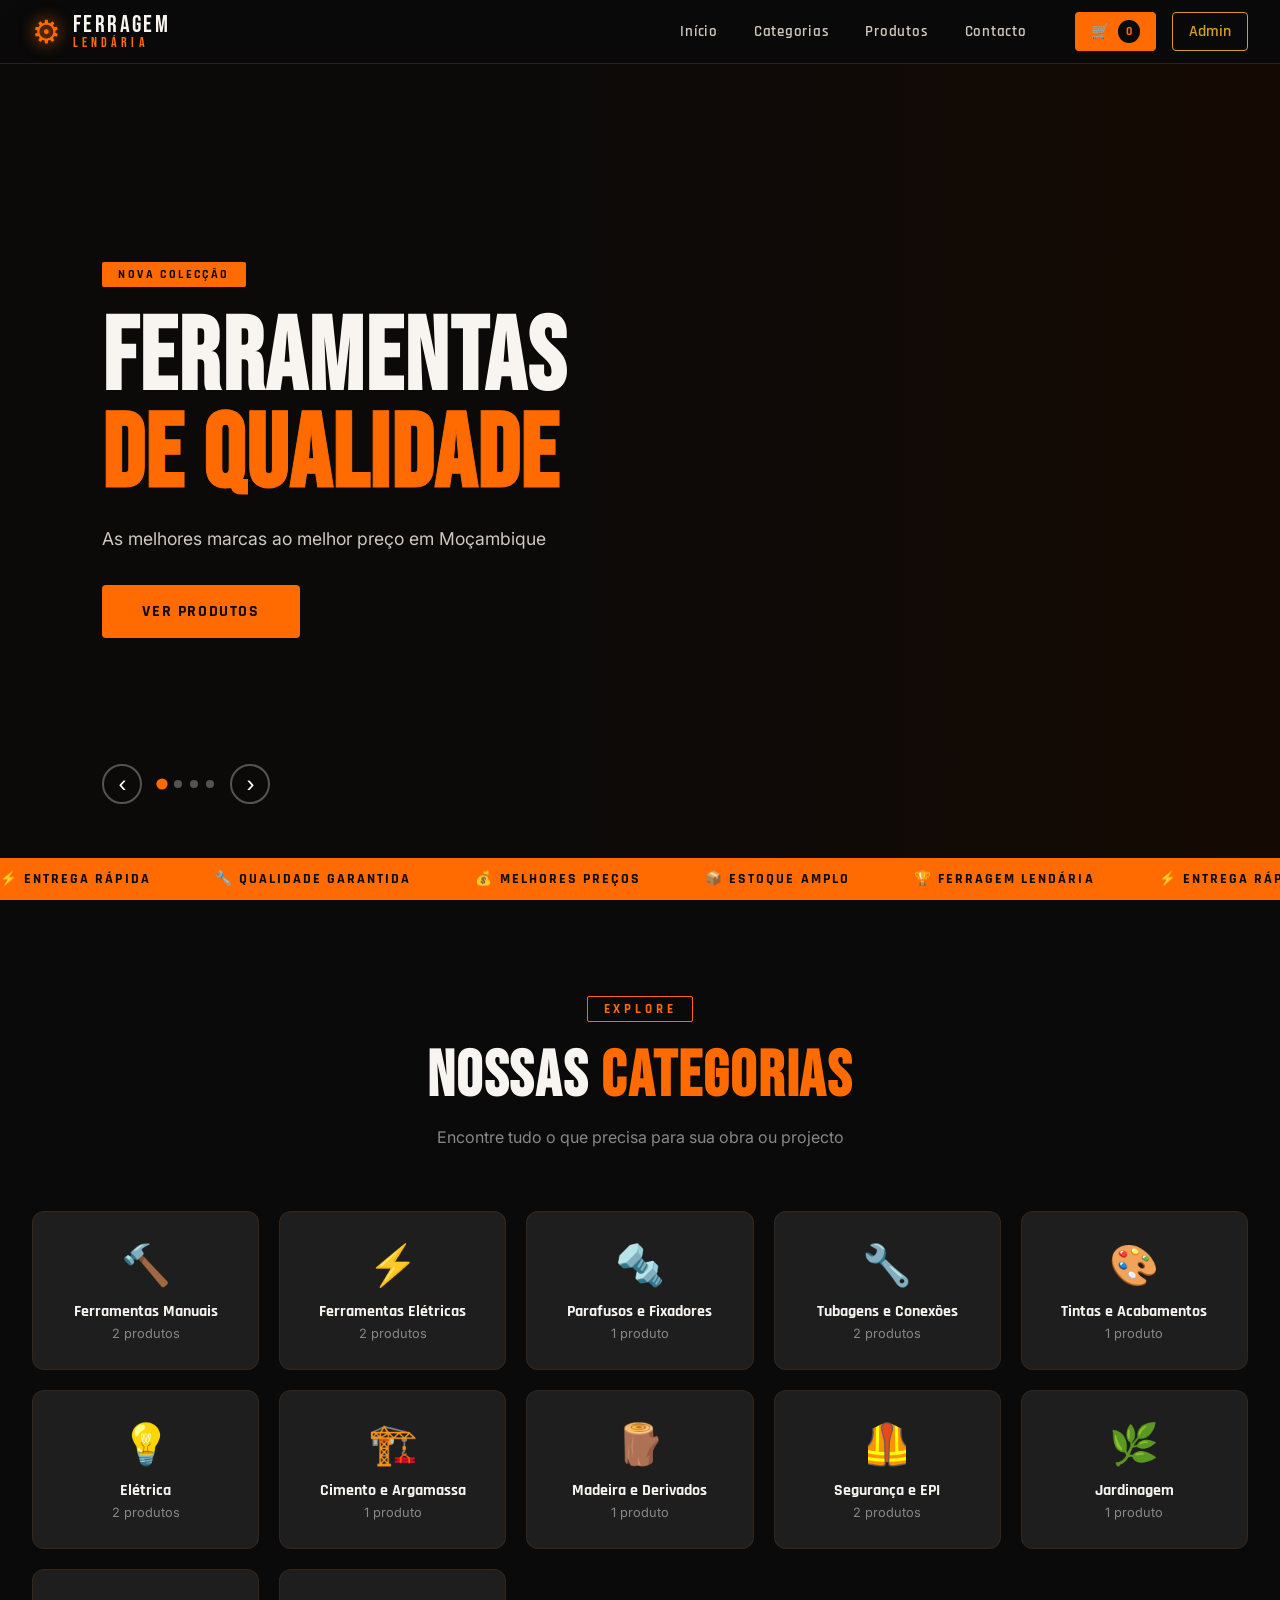
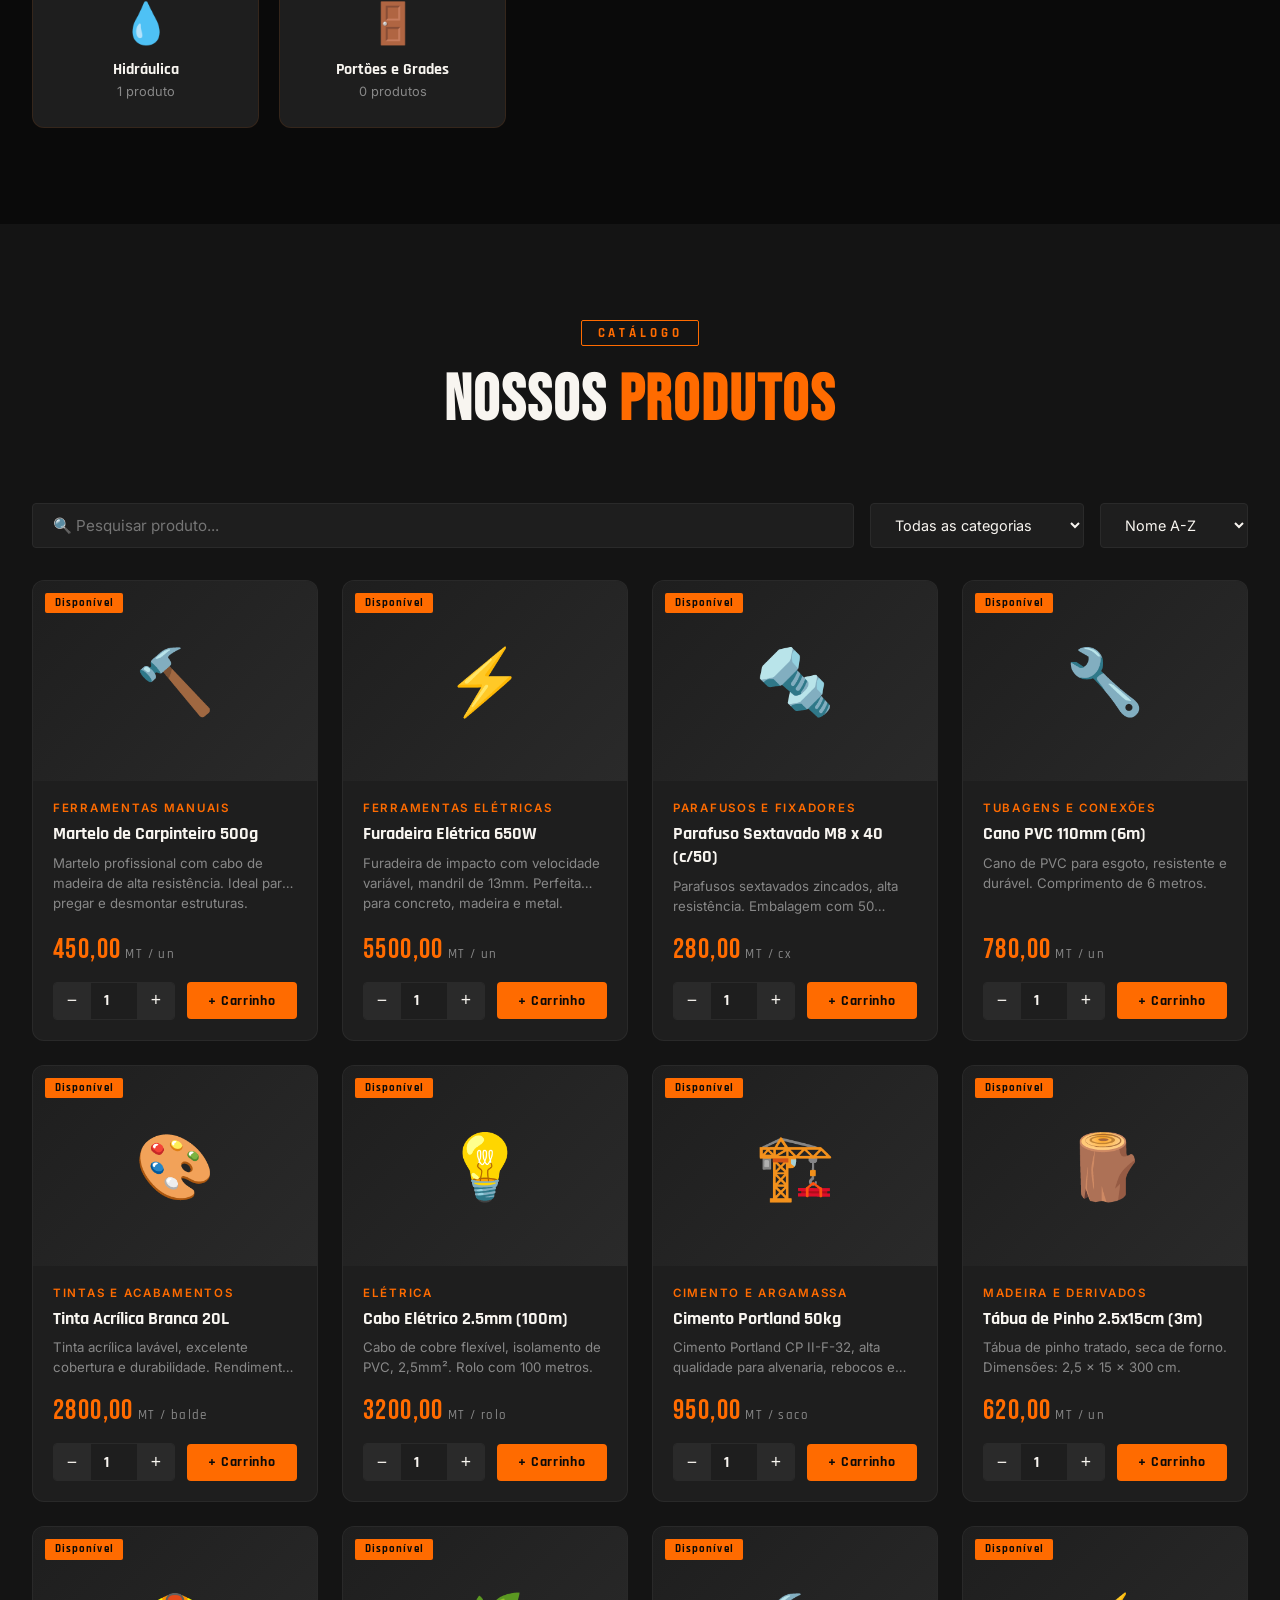
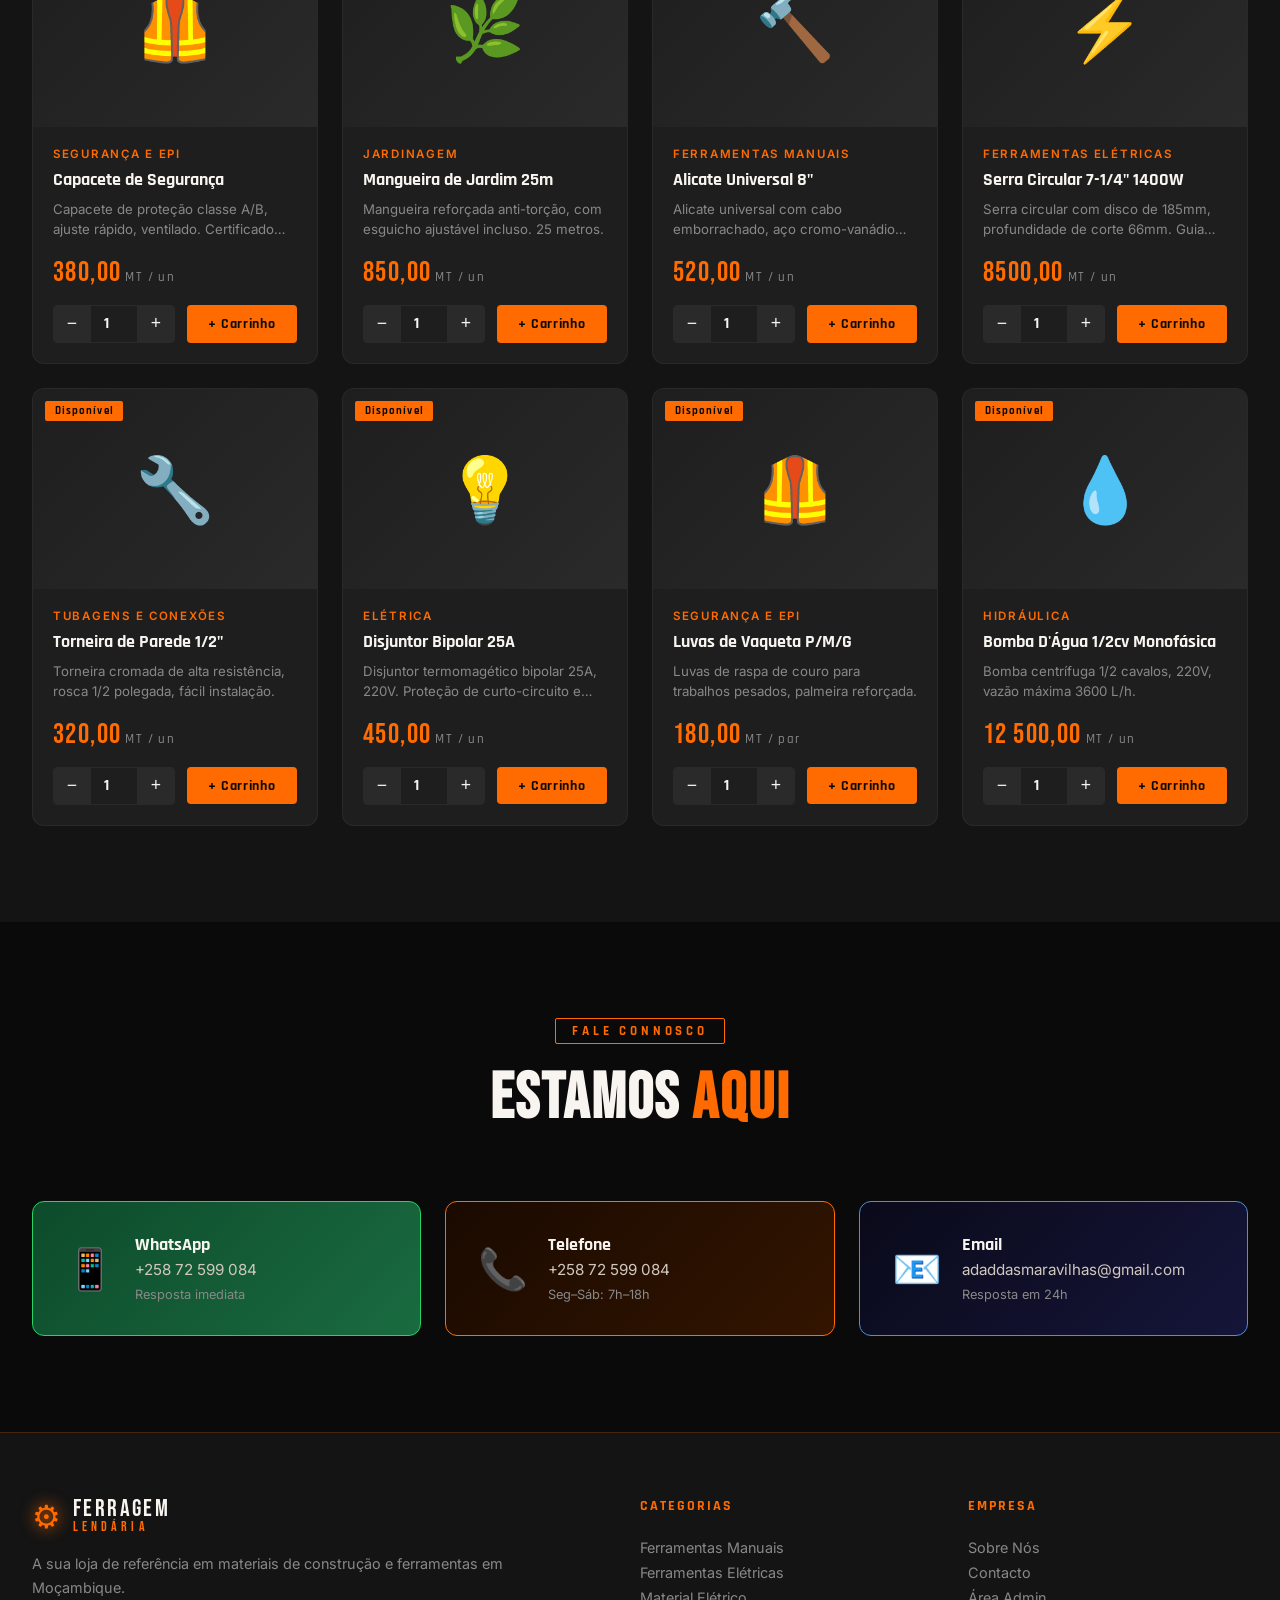
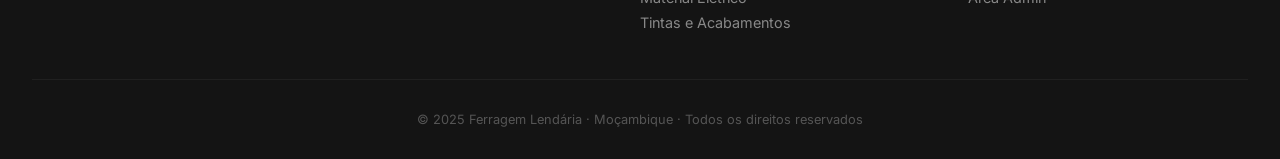
==== index.html @ 2c22c0c1 "primeiro commit 01" ====
<!DOCTYPE html>
<html lang="pt-MZ">
<head>
  <meta charset="UTF-8" />
  <meta name="viewport" content="width=device-width, initial-scale=1.0" />
  <title>Ferragem Lendária — Moçambique</title>
  <link rel="preconnect" href="https://fonts.googleapis.com" />
  <link href="https://fonts.googleapis.com/css2?family=Bebas+Neue&family=Rajdhani:wght@400;500;600;700&family=Inter:wght@300;400;500&display=swap" rel="stylesheet" />
  <link rel="stylesheet" href="css/style.css" />
  <script src="https://cdn.jsdelivr.net/npm/@supabase/supabase-js@2"></script>
  <script src="https://cdnjs.cloudflare.com/ajax/libs/jspdf/2.5.1/jspdf.umd.min.js"></script>
</head>
<body>

<!-- ===== LOADER ===== -->
<div id="loader" class="loader">
  <div class="loader-inner">
    <div class="loader-gear">⚙</div>
    <div class="loader-text">FERRAGEM LENDÁRIA</div>
  </div>
</div>

<!-- ===== HEADER ===== -->
<header class="header" id="header">
  <div class="header-inner">
    <a href="index.html" class="logo">
      <span class="logo-icon">⚙</span>
      <div class="logo-text">
        <span class="logo-main">FERRAGEM</span>
        <span class="logo-sub">LENDÁRIA</span>
      </div>
    </a>

    <nav class="nav">
      <a href="#inicio" class="nav-link">Início</a>
      <a href="#categorias" class="nav-link">Categorias</a>
      <a href="#produtos" class="nav-link">Produtos</a>
      <a href="#contato" class="nav-link">Contacto</a>
    </nav>

    <div class="header-actions">
      <button class="cart-btn" id="cartBtn" onclick="toggleCart()">
        🛒 <span class="cart-count" id="cartCount">0</span>
      </button>
      <a href="pages/admin.html" class="admin-link">Admin</a>
    </div>
  </div>
</header>

<!-- ===== HERO / CARROSSEL ===== -->
<section class="hero" id="inicio">
  <div class="hero-slider" id="heroSlider">

    <div class="slide active" style="--slide-bg: #1a0a00;">
      <div class="slide-img-wrap">
        <img src="https://images.unsplash.com/photo-1504148455328-c376907d081c?w=1400&q=80" alt="Ferramentas" class="slide-img" />
        <div class="slide-overlay"></div>
      </div>
      <div class="slide-content">
        <span class="slide-tag">Nova Colecção</span>
        <h1 class="slide-title">Ferramentas<br/><em>de Qualidade</em></h1>
        <p class="slide-desc">As melhores marcas ao melhor preço em Moçambique</p>
        <a href="#produtos" class="slide-btn">Ver Produtos</a>
      </div>
    </div>

    <div class="slide" style="--slide-bg: #001a0a;">
      <div class="slide-img-wrap">
        <img src="https://images.unsplash.com/photo-1581092335397-9583eb92d232?w=1400&q=80" alt="Construção" class="slide-img" />
        <div class="slide-overlay"></div>
      </div>
      <div class="slide-content">
        <span class="slide-tag">Materiais de Construção</span>
        <h1 class="slide-title">Construa<br/><em>o seu Sonho</em></h1>
        <p class="slide-desc">Cimento, tintas e materiais para toda a sua obra</p>
        <a href="#categorias" class="slide-btn">Ver Categorias</a>
      </div>
    </div>

    <div class="slide" style="--slide-bg: #1a1000;">
      <div class="slide-img-wrap">
        <img src="https://images.unsplash.com/photo-1558618666-fcd25c85cd64?w=1400&q=80" alt="Elétrica" class="slide-img" />
        <div class="slide-overlay"></div>
      </div>
      <div class="slide-content">
        <span class="slide-tag">Material Elétrico</span>
        <h1 class="slide-title">Ilumina<br/><em>o seu Espaço</em></h1>
        <p class="slide-desc">Cabos, disjuntores, lâmpadas LED e muito mais</p>
        <a href="#produtos" class="slide-btn">Comprar Agora</a>
      </div>
    </div>

    <div class="slide" style="--slide-bg: #0a001a;">
      <div class="slide-img-wrap">
        <img src="https://images.unsplash.com/photo-1572981779307-38b8cabb2407?w=1400&q=80" alt="Segurança" class="slide-img" />
        <div class="slide-overlay"></div>
      </div>
      <div class="slide-content">
        <span class="slide-tag">Equipamento de Segurança</span>
        <h1 class="slide-title">Trabalhe<br/><em>com Segurança</em></h1>
        <p class="slide-desc">EPI's e equipamentos de proteção individual</p>
        <a href="#produtos" class="slide-btn">Ver EPI's</a>
      </div>
    </div>

  </div>

  <div class="slider-controls">
    <button class="slider-prev" onclick="changeSlide(-1)">‹</button>
    <div class="slider-dots" id="sliderDots"></div>
    <button class="slider-next" onclick="changeSlide(1)">›</button>
  </div>

  <div class="hero-strip">
    <div class="strip-marquee">
      <span>⚡ ENTREGA RÁPIDA</span>
      <span>🔧 QUALIDADE GARANTIDA</span>
      <span>💰 MELHORES PREÇOS</span>
      <span>📦 ESTOQUE AMPLO</span>
      <span>🏆 FERRAGEM LENDÁRIA</span>
      <span>⚡ ENTREGA RÁPIDA</span>
      <span>🔧 QUALIDADE GARANTIDA</span>
      <span>💰 MELHORES PREÇOS</span>
      <span>📦 ESTOQUE AMPLO</span>
      <span>🏆 FERRAGEM LENDÁRIA</span>
    </div>
  </div>
</section>

<!-- ===== CATEGORIAS ===== -->
<section class="section" id="categorias">
  <div class="container">
    <div class="section-header">
      <span class="section-tag">Explore</span>
      <h2 class="section-title">Nossas <em>Categorias</em></h2>
      <p class="section-sub">Encontre tudo o que precisa para sua obra ou projecto</p>
    </div>
    <div class="categories-grid" id="categoriesGrid">
      <!-- Gerado via JS -->
      <div class="loading-placeholder">A carregar categorias...</div>
    </div>
  </div>
</section>

<!-- ===== PRODUTOS ===== -->
<section class="section section-dark" id="produtos">
  <div class="container">
    <div class="section-header">
      <span class="section-tag">Catálogo</span>
      <h2 class="section-title">Nossos <em>Produtos</em></h2>
    </div>

    <div class="products-toolbar">
      <input type="text" class="search-input" id="searchInput" placeholder="🔍 Pesquisar produto..." oninput="filterProducts()" />
      <select class="filter-select" id="categoryFilter" onchange="filterProducts()">
        <option value="">Todas as categorias</option>
      </select>
      <select class="filter-select" id="sortFilter" onchange="filterProducts()">
        <option value="nome">Nome A-Z</option>
        <option value="preco_asc">Menor Preço</option>
        <option value="preco_desc">Maior Preço</option>
      </select>
    </div>

    <div class="products-grid" id="productsGrid">
      <div class="loading-placeholder">A carregar produtos...</div>
    </div>
  </div>
</section>

<!-- ===== CONTATO ===== -->
<section class="section" id="contato">
  <div class="container">
    <div class="section-header">
      <span class="section-tag">Fale Connosco</span>
      <h2 class="section-title">Estamos <em>Aqui</em></h2>
    </div>
    <div class="contact-grid">
      <a href="https://wa.me/25872599084" target="_blank" class="contact-card contact-whatsapp">
        <div class="contact-icon">📱</div>
        <div class="contact-info">
          <h3>WhatsApp</h3>
          <p>+258 72 599 084</p>
          <span>Resposta imediata</span>
        </div>
      </a>
      <a href="tel:+25872599084" class="contact-card contact-phone">
        <div class="contact-icon">📞</div>
        <div class="contact-info">
          <h3>Telefone</h3>
          <p>+258 72 599 084</p>
          <span>Seg–Sáb: 7h–18h</span>
        </div>
      </a>
      <a href="mailto:adaddasmaravilhas@gmail.com" class="contact-card contact-email">
        <div class="contact-icon">📧</div>
        <div class="contact-info">
          <h3>Email</h3>
          <p>adaddasmaravilhas@gmail.com</p>
          <span>Resposta em 24h</span>
        </div>
      </a>
    </div>
  </div>
</section>

<!-- ===== FOOTER ===== -->
<footer class="footer">
  <div class="container">
    <div class="footer-grid">
      <div class="footer-brand">
        <div class="logo">
          <span class="logo-icon">⚙</span>
          <div class="logo-text">
            <span class="logo-main">FERRAGEM</span>
            <span class="logo-sub">LENDÁRIA</span>
          </div>
        </div>
        <p>A sua loja de referência em materiais de construção e ferramentas em Moçambique.</p>
      </div>
      <div class="footer-links">
        <h4>Categorias</h4>
        <a href="#categorias">Ferramentas Manuais</a>
        <a href="#categorias">Ferramentas Elétricas</a>
        <a href="#categorias">Material Elétrico</a>
        <a href="#categorias">Tintas e Acabamentos</a>
      </div>
      <div class="footer-links">
        <h4>Empresa</h4>
        <a href="#inicio">Sobre Nós</a>
        <a href="#contato">Contacto</a>
        <a href="pages/admin.html">Área Admin</a>
      </div>
    </div>
    <div class="footer-bottom">
      <p>© 2025 Ferragem Lendária · Moçambique · Todos os direitos reservados</p>
    </div>
  </div>
</footer>

<!-- ===== CARRINHO LATERAL ===== -->
<div class="cart-overlay" id="cartOverlay" onclick="toggleCart()"></div>
<aside class="cart-panel" id="cartPanel">
  <div class="cart-header">
    <h3>🛒 Carrinho</h3>
    <button onclick="toggleCart()" class="cart-close">✕</button>
  </div>
  <div class="cart-items" id="cartItems">
    <div class="cart-empty">
      <span>🛒</span>
      <p>Carrinho vazio</p>
    </div>
  </div>
  <div class="cart-footer">
    <div class="cart-total">
      <span>Total:</span>
      <strong id="cartTotal">0,00 MT</strong>
    </div>
    <div class="cart-footer-actions">
      <button class="btn-clear" onclick="clearCart()">Limpar</button>
      <button class="btn-invoice" onclick="generateInvoice()">📄 Gerar Fatura PDF</button>
    </div>
  </div>
</aside>

<!-- ===== MODAL PRODUTO ===== -->
<div class="modal-overlay" id="productModal" onclick="closeProductModal(event)">
  <div class="modal-box">
    <button class="modal-close" onclick="document.getElementById('productModal').classList.remove('active')">✕</button>
    <div id="modalContent"></div>
  </div>
</div>

<script type="module">
  import { db } from '../js/supabase-config.js';
  window.db = db;
</script>
<script src="js/store.js"></script>
</body>
</html>
---- css/style.css ----
/* ============================================================
   FERRAGEM LENDÁRIA — Design System
   Paleta: Laranja Fogo + Preto Aço + Ouro Metálico
   ============================================================ */

:root {
  --orange: #FF6B00;
  --orange-light: #FF8C33;
  --orange-dark: #CC5500;
  --gold: #D4A017;
  --gold-light: #F0C040;
  --black: #0A0A0A;
  --black-2: #141414;
  --black-3: #1E1E1E;
  --black-4: #2A2A2A;
  --gray: #555;
  --gray-light: #888;
  --white: #F8F5F0;
  --white-dim: #D0C8BF;
  --red: #E53E3E;
  --green: #2F855A;
  --font-display: 'Bebas Neue', sans-serif;
  --font-head: 'Rajdhani', sans-serif;
  --font-body: 'Inter', sans-serif;
  --shadow: 0 4px 24px rgba(0,0,0,0.4);
  --shadow-orange: 0 0 30px rgba(255,107,0,0.3);
  --radius: 4px;
  --radius-lg: 12px;
  --transition: 0.25s cubic-bezier(0.4, 0, 0.2, 1);
}

*, *::before, *::after { box-sizing: border-box; margin: 0; padding: 0; }

html { scroll-behavior: smooth; }

body {
  font-family: var(--font-body);
  background: var(--black);
  color: var(--white);
  overflow-x: hidden;
}

a { text-decoration: none; color: inherit; }
img { max-width: 100%; display: block; }
button { cursor: pointer; border: none; background: none; }

/* ===== LOADER ===== */
.loader {
  position: fixed; inset: 0; z-index: 9999;
  background: var(--black);
  display: flex; align-items: center; justify-content: center;
  transition: opacity 0.6s, visibility 0.6s;
}
.loader.hidden { opacity: 0; visibility: hidden; }
.loader-inner { text-align: center; }
.loader-gear {
  font-size: 4rem;
  display: block;
  animation: spin 1.5s linear infinite;
  color: var(--orange);
  filter: drop-shadow(0 0 20px var(--orange));
}
.loader-text {
  font-family: var(--font-display);
  font-size: 2rem;
  letter-spacing: 0.3em;
  color: var(--white);
  margin-top: 1rem;
  animation: pulse 1s ease-in-out infinite alternate;
}
@keyframes spin { to { transform: rotate(360deg); } }
@keyframes pulse { to { opacity: 0.4; } }

/* ===== HEADER ===== */
.header {
  position: fixed; top: 0; left: 0; right: 0; z-index: 100;
  background: rgba(10,10,10,0.95);
  backdrop-filter: blur(20px);
  border-bottom: 1px solid rgba(255,107,0,0.2);
  transition: var(--transition);
}
.header.scrolled {
  box-shadow: 0 4px 30px rgba(0,0,0,0.8);
  border-bottom-color: var(--orange);
}
.header-inner {
  max-width: 1400px; margin: 0 auto;
  padding: 0.75rem 2rem;
  display: flex; align-items: center; gap: 2rem;
}
.logo {
  display: flex; align-items: center; gap: 0.75rem;
  text-decoration: none;
}
.logo-icon {
  font-size: 2rem;
  color: var(--orange);
  animation: spin 8s linear infinite;
  display: inline-block;
  filter: drop-shadow(0 0 8px var(--orange));
}
.logo-text { display: flex; flex-direction: column; line-height: 1; }
.logo-main {
  font-family: var(--font-display);
  font-size: 1.5rem;
  letter-spacing: 0.1em;
  color: var(--white);
}
.logo-sub {
  font-family: var(--font-display);
  font-size: 0.85rem;
  letter-spacing: 0.3em;
  color: var(--orange);
}
.nav { display: flex; gap: 0.25rem; margin-left: auto; }
.nav-link {
  padding: 0.5rem 1rem;
  font-family: var(--font-head);
  font-size: 0.95rem;
  font-weight: 600;
  letter-spacing: 0.05em;
  color: var(--white-dim);
  transition: var(--transition);
  position: relative;
}
.nav-link::after {
  content: '';
  position: absolute; bottom: 0; left: 50%; right: 50%;
  height: 2px; background: var(--orange);
  transition: var(--transition);
}
.nav-link:hover { color: var(--orange); }
.nav-link:hover::after { left: 0.5rem; right: 0.5rem; }
.header-actions { display: flex; align-items: center; gap: 1rem; }
.cart-btn {
  background: var(--orange);
  color: var(--black);
  padding: 0.5rem 1rem;
  border-radius: var(--radius);
  font-family: var(--font-head);
  font-weight: 700;
  font-size: 0.95rem;
  display: flex; align-items: center; gap: 0.5rem;
  transition: var(--transition);
  position: relative;
}
.cart-btn:hover { background: var(--orange-light); transform: translateY(-2px); box-shadow: var(--shadow-orange); }
.cart-count {
  background: var(--black);
  color: var(--orange);
  border-radius: 50%;
  width: 1.4rem; height: 1.4rem;
  display: flex; align-items: center; justify-content: center;
  font-size: 0.75rem; font-weight: 700;
}
.admin-link {
  padding: 0.5rem 1rem;
  border: 1px solid var(--gold);
  color: var(--gold);
  border-radius: var(--radius);
  font-family: var(--font-head);
  font-weight: 600;
  transition: var(--transition);
}
.admin-link:hover { background: var(--gold); color: var(--black); }

/* ===== HERO / SLIDER ===== */
.hero { position: relative; height: 100vh; overflow: hidden; }
.hero-slider { height: 100%; }
.slide {
  position: absolute; inset: 0;
  background: var(--slide-bg, var(--black));
  opacity: 0;
  transition: opacity 0.8s ease;
  display: flex; align-items: center;
}
.slide.active { opacity: 1; z-index: 1; }
.slide-img-wrap {
  position: absolute; inset: 0;
}
.slide-img {
  width: 100%; height: 100%; object-fit: cover;
  transform: scale(1.05);
  transition: transform 8s ease;
}
.slide.active .slide-img { transform: scale(1); }
.slide-overlay {
  position: absolute; inset: 0;
  background: linear-gradient(90deg, rgba(10,10,10,0.9) 40%, rgba(10,10,10,0.3) 100%);
}
.slide-content {
  position: relative; z-index: 2;
  padding: 0 8%;
  max-width: 700px;
}
.slide-tag {
  display: inline-block;
  background: var(--orange);
  color: var(--black);
  font-family: var(--font-head);
  font-weight: 700;
  font-size: 0.75rem;
  letter-spacing: 0.2em;
  text-transform: uppercase;
  padding: 0.3rem 1rem;
  border-radius: 2px;
  margin-bottom: 1.5rem;
}
.slide-title {
  font-family: var(--font-display);
  font-size: clamp(3.5rem, 8vw, 7rem);
  line-height: 0.95;
  letter-spacing: 0.02em;
  margin-bottom: 1.25rem;
  color: var(--white);
}
.slide-title em {
  font-style: normal;
  color: var(--orange);
  -webkit-text-stroke: 1px var(--orange);
}
.slide-desc {
  font-size: 1.1rem;
  color: var(--white-dim);
  margin-bottom: 2rem;
  max-width: 450px;
  line-height: 1.6;
}
.slide-btn {
  display: inline-block;
  background: var(--orange);
  color: var(--black);
  font-family: var(--font-head);
  font-weight: 700;
  font-size: 1rem;
  letter-spacing: 0.1em;
  text-transform: uppercase;
  padding: 1rem 2.5rem;
  border-radius: var(--radius);
  transition: var(--transition);
}
.slide-btn:hover { background: var(--orange-light); transform: translateY(-3px); box-shadow: var(--shadow-orange); }
.slider-controls {
  position: absolute; bottom: 6rem; left: 8%; z-index: 5;
  display: flex; align-items: center; gap: 1rem;
}
.slider-prev, .slider-next {
  width: 2.5rem; height: 2.5rem;
  border: 2px solid rgba(255,255,255,0.3);
  color: white;
  font-size: 1.5rem;
  border-radius: 50%;
  display: flex; align-items: center; justify-content: center;
  transition: var(--transition);
}
.slider-prev:hover, .slider-next:hover {
  border-color: var(--orange);
  background: var(--orange);
  color: var(--black);
}
.slider-dots { display: flex; gap: 0.5rem; }
.dot {
  width: 8px; height: 8px;
  border-radius: 50%;
  background: rgba(255,255,255,0.3);
  cursor: pointer;
  transition: var(--transition);
}
.dot.active { background: var(--orange); transform: scale(1.4); }
.hero-strip {
  position: absolute; bottom: 0; left: 0; right: 0; z-index: 5;
  background: var(--orange);
  padding: 0.75rem 0;
  overflow: hidden;
}
.strip-marquee {
  display: flex; gap: 4rem;
  animation: marquee 25s linear infinite;
  white-space: nowrap;
}
.strip-marquee span {
  font-family: var(--font-head);
  font-weight: 700;
  font-size: 0.85rem;
  letter-spacing: 0.15em;
  color: var(--black);
  flex-shrink: 0;
}
@keyframes marquee { from { transform: translateX(0); } to { transform: translateX(-50%); } }

/* ===== SECTIONS ===== */
.section { padding: 6rem 0; }
.section-dark { background: var(--black-2); }
.container { max-width: 1400px; margin: 0 auto; padding: 0 2rem; }
.section-header { text-align: center; margin-bottom: 4rem; }
.section-tag {
  display: inline-block;
  font-family: var(--font-head);
  font-size: 0.8rem;
  font-weight: 700;
  letter-spacing: 0.3em;
  text-transform: uppercase;
  color: var(--orange);
  border: 1px solid var(--orange);
  padding: 0.25rem 1rem;
  border-radius: 2px;
  margin-bottom: 1rem;
}
.section-title {
  font-family: var(--font-display);
  font-size: clamp(2.5rem, 5vw, 4rem);
  letter-spacing: 0.03em;
  color: var(--white);
  margin-bottom: 0.75rem;
}
.section-title em { font-style: normal; color: var(--orange); }
.section-sub { color: var(--gray-light); font-size: 1rem; }

/* ===== CATEGORIES ===== */
.categories-grid {
  display: grid;
  grid-template-columns: repeat(auto-fill, minmax(200px, 1fr));
  gap: 1.25rem;
}
.category-card {
  background: var(--black-3);
  border: 1px solid rgba(255,107,0,0.1);
  border-radius: var(--radius-lg);
  padding: 1.75rem 1.25rem;
  text-align: center;
  cursor: pointer;
  transition: var(--transition);
  position: relative;
  overflow: hidden;
}
.category-card::before {
  content: '';
  position: absolute; top: 0; left: -100%; width: 100%; height: 2px;
  background: var(--orange);
  transition: left 0.4s ease;
}
.category-card:hover::before { left: 0; }
.category-card:hover {
  border-color: var(--orange);
  transform: translateY(-6px);
  box-shadow: 0 12px 40px rgba(255,107,0,0.2);
  background: var(--black-4);
}
.category-icon { font-size: 2.5rem; margin-bottom: 0.75rem; }
.category-name {
  font-family: var(--font-head);
  font-size: 1rem;
  font-weight: 700;
  color: var(--white);
  margin-bottom: 0.25rem;
}
.category-count { font-size: 0.8rem; color: var(--gray-light); }

/* ===== PRODUCTS TOOLBAR ===== */
.products-toolbar {
  display: flex; gap: 1rem; margin-bottom: 2rem;
  flex-wrap: wrap;
}
.search-input {
  flex: 1; min-width: 250px;
  background: var(--black-3);
  border: 1px solid var(--black-4);
  color: var(--white);
  padding: 0.75rem 1.25rem;
  border-radius: var(--radius);
  font-family: var(--font-body);
  font-size: 0.95rem;
  transition: var(--transition);
}
.search-input:focus {
  outline: none;
  border-color: var(--orange);
  box-shadow: 0 0 0 3px rgba(255,107,0,0.15);
}
.filter-select {
  background: var(--black-3);
  border: 1px solid var(--black-4);
  color: var(--white);
  padding: 0.75rem 1.25rem;
  border-radius: var(--radius);
  font-family: var(--font-body);
  font-size: 0.9rem;
  cursor: pointer;
  transition: var(--transition);
}
.filter-select:focus { outline: none; border-color: var(--orange); }

/* ===== PRODUCTS GRID ===== */
.products-grid {
  display: grid;
  grid-template-columns: repeat(auto-fill, minmax(270px, 1fr));
  gap: 1.5rem;
}
.product-card {
  background: var(--black-3);
  border: 1px solid rgba(255,255,255,0.05);
  border-radius: var(--radius-lg);
  overflow: hidden;
  transition: var(--transition);
  display: flex;
  flex-direction: column;
}
.product-card:hover {
  border-color: rgba(255,107,0,0.4);
  transform: translateY(-5px);
  box-shadow: 0 16px 40px rgba(0,0,0,0.5);
}
.product-img-wrap {
  height: 200px;
  overflow: hidden;
  position: relative;
  background: var(--black-4);
  cursor: pointer;
}
.product-img-wrap img {
  width: 100%; height: 100%; object-fit: cover;
  transition: transform 0.5s ease;
}
.product-card:hover .product-img-wrap img { transform: scale(1.08); }
.product-badge {
  position: absolute; top: 0.75rem; left: 0.75rem;
  background: var(--orange);
  color: var(--black);
  font-family: var(--font-head);
  font-size: 0.7rem;
  font-weight: 700;
  letter-spacing: 0.1em;
  padding: 0.2rem 0.6rem;
  border-radius: 2px;
}
.product-no-img {
  width: 100%; height: 100%;
  display: flex; align-items: center; justify-content: center;
  font-size: 4rem;
  background: linear-gradient(135deg, var(--black-3), var(--black-4));
}
.product-body { padding: 1.25rem; flex: 1; display: flex; flex-direction: column; }
.product-category {
  font-size: 0.72rem;
  font-weight: 600;
  letter-spacing: 0.15em;
  text-transform: uppercase;
  color: var(--orange);
  margin-bottom: 0.5rem;
}
.product-name {
  font-family: var(--font-head);
  font-size: 1.1rem;
  font-weight: 700;
  color: var(--white);
  margin-bottom: 0.5rem;
  line-height: 1.3;
}
.product-desc {
  font-size: 0.83rem;
  color: var(--gray-light);
  line-height: 1.5;
  margin-bottom: 1rem;
  flex: 1;
  display: -webkit-box;
  -webkit-line-clamp: 2;
  -webkit-box-orient: vertical;
  overflow: hidden;
}
.product-price {
  font-family: var(--font-display);
  font-size: 1.75rem;
  color: var(--orange);
  letter-spacing: 0.05em;
  margin-bottom: 1rem;
}
.product-price span {
  font-family: var(--font-head);
  font-size: 0.8rem;
  font-weight: 500;
  color: var(--gray-light);
  margin-left: 0.25rem;
}
.product-actions { display: flex; align-items: center; gap: 0.75rem; }
.qty-control {
  display: flex; align-items: center; gap: 0;
  border: 1px solid var(--black-4);
  border-radius: var(--radius);
  overflow: hidden;
}
.qty-btn {
  width: 2.25rem; height: 2.25rem;
  background: var(--black-4);
  color: var(--white);
  font-size: 1.1rem;
  display: flex; align-items: center; justify-content: center;
  transition: var(--transition);
  border: none;
}
.qty-btn:hover { background: var(--orange); color: var(--black); }
.qty-input {
  width: 3rem; height: 2.25rem;
  background: var(--black-3);
  border: none;
  border-left: 1px solid var(--black-4);
  border-right: 1px solid var(--black-4);
  color: var(--white);
  text-align: center;
  font-family: var(--font-head);
  font-size: 1rem;
  font-weight: 700;
}
.qty-input:focus { outline: none; }
.add-cart-btn {
  flex: 1;
  background: var(--orange);
  color: var(--black);
  font-family: var(--font-head);
  font-weight: 700;
  font-size: 0.9rem;
  letter-spacing: 0.05em;
  padding: 0.6rem 1rem;
  border-radius: var(--radius);
  transition: var(--transition);
}
.add-cart-btn:hover { background: var(--orange-light); transform: translateY(-2px); }
.out-of-stock { background: var(--gray) !important; cursor: not-allowed; }

/* ===== CONTACT ===== */
.contact-grid {
  display: grid;
  grid-template-columns: repeat(auto-fit, minmax(260px, 1fr));
  gap: 1.5rem;
}
.contact-card {
  display: flex; align-items: center; gap: 1.25rem;
  padding: 2rem;
  border-radius: var(--radius-lg);
  border: 1px solid rgba(255,255,255,0.08);
  transition: var(--transition);
  cursor: pointer;
}
.contact-card:hover { transform: translateY(-5px); box-shadow: var(--shadow); }
.contact-whatsapp { background: linear-gradient(135deg, #0d4b2b, #1a6b40); border-color: #25D366; }
.contact-phone { background: linear-gradient(135deg, #1a0a00, #331500); border-color: var(--orange); }
.contact-email { background: linear-gradient(135deg, #0a0a1a, #15153a); border-color: #4A90E2; }
.contact-icon { font-size: 2.5rem; }
.contact-info h3 {
  font-family: var(--font-head);
  font-size: 1.1rem;
  font-weight: 700;
  margin-bottom: 0.25rem;
}
.contact-info p { font-size: 0.95rem; color: var(--white-dim); margin-bottom: 0.25rem; }
.contact-info span { font-size: 0.8rem; color: var(--gray-light); }

/* ===== FOOTER ===== */
.footer {
  background: var(--black-2);
  border-top: 1px solid rgba(255,107,0,0.2);
  padding: 4rem 0 2rem;
}
.footer-grid {
  display: grid;
  grid-template-columns: 2fr 1fr 1fr;
  gap: 3rem;
  margin-bottom: 3rem;
}
.footer-brand p { color: var(--gray-light); font-size: 0.9rem; line-height: 1.7; margin-top: 1rem; }
.footer-links h4 {
  font-family: var(--font-head);
  font-weight: 700;
  color: var(--orange);
  font-size: 0.85rem;
  letter-spacing: 0.15em;
  text-transform: uppercase;
  margin-bottom: 1rem;
}
.footer-links { display: flex; flex-direction: column; gap: 0.5rem; }
.footer-links a { font-size: 0.9rem; color: var(--gray-light); transition: var(--transition); }
.footer-links a:hover { color: var(--orange); padding-left: 0.5rem; }
.footer-bottom {
  border-top: 1px solid rgba(255,255,255,0.05);
  padding-top: 2rem;
  text-align: center;
  color: var(--gray);
  font-size: 0.8rem;
}

/* ===== CART ===== */
.cart-overlay {
  position: fixed; inset: 0; z-index: 200;
  background: rgba(0,0,0,0.7);
  backdrop-filter: blur(4px);
  opacity: 0; visibility: hidden;
  transition: var(--transition);
}
.cart-overlay.active { opacity: 1; visibility: visible; }
.cart-panel {
  position: fixed; right: 0; top: 0; bottom: 0; z-index: 201;
  width: min(440px, 100vw);
  background: var(--black-2);
  border-left: 1px solid rgba(255,107,0,0.3);
  display: flex; flex-direction: column;
  transform: translateX(100%);
  transition: transform 0.4s cubic-bezier(0.4,0,0.2,1);
}
.cart-panel.active { transform: translateX(0); }
.cart-header {
  padding: 1.5rem;
  border-bottom: 1px solid rgba(255,255,255,0.08);
  display: flex; align-items: center; justify-content: space-between;
}
.cart-header h3 {
  font-family: var(--font-head);
  font-size: 1.25rem;
  font-weight: 700;
}
.cart-close {
  width: 2rem; height: 2rem;
  border-radius: 50%;
  background: var(--black-4);
  color: var(--white);
  font-size: 1rem;
  display: flex; align-items: center; justify-content: center;
  transition: var(--transition);
}
.cart-close:hover { background: var(--red); }
.cart-items { flex: 1; overflow-y: auto; padding: 1rem; display: flex; flex-direction: column; gap: 0.75rem; }
.cart-empty { text-align: center; padding: 3rem; color: var(--gray-light); }
.cart-empty span { font-size: 3rem; display: block; margin-bottom: 1rem; }
.cart-item {
  background: var(--black-3);
  border-radius: var(--radius);
  padding: 1rem;
  display: flex; gap: 1rem; align-items: center;
  border: 1px solid rgba(255,255,255,0.04);
}
.cart-item-img {
  width: 60px; height: 60px;
  border-radius: var(--radius);
  object-fit: cover;
  background: var(--black-4);
  flex-shrink: 0;
  display: flex; align-items: center; justify-content: center;
  font-size: 1.5rem;
}
.cart-item-info { flex: 1; min-width: 0; }
.cart-item-name {
  font-family: var(--font-head);
  font-weight: 600;
  font-size: 0.9rem;
  white-space: nowrap; overflow: hidden; text-overflow: ellipsis;
  margin-bottom: 0.25rem;
}
.cart-item-price { font-size: 0.8rem; color: var(--orange); }
.cart-item-controls {
  display: flex; align-items: center; gap: 0.5rem;
}
.cart-qty { display: flex; align-items: center; gap: 0.25rem; }
.cqb {
  width: 1.75rem; height: 1.75rem;
  background: var(--black-4);
  border-radius: 3px;
  color: var(--white);
  font-size: 1rem;
  display: flex; align-items: center; justify-content: center;
  transition: var(--transition);
}
.cqb:hover { background: var(--orange); color: var(--black); }
.cqn {
  width: 2rem;
  background: none;
  color: var(--white);
  text-align: center;
  font-family: var(--font-head);
  font-weight: 700;
}
.cart-remove {
  color: var(--gray);
  font-size: 1rem;
  transition: var(--transition);
  padding: 0.25rem;
}
.cart-remove:hover { color: var(--red); }
.cart-footer {
  padding: 1.5rem;
  border-top: 1px solid rgba(255,255,255,0.08);
}
.cart-total {
  display: flex; justify-content: space-between; align-items: center;
  margin-bottom: 1rem;
  font-family: var(--font-head);
  font-size: 1.1rem;
}
.cart-total strong {
  font-family: var(--font-display);
  font-size: 1.75rem;
  color: var(--orange);
}
.cart-footer-actions { display: flex; gap: 0.75rem; }
.btn-clear {
  flex: 0;
  padding: 0.75rem 1.25rem;
  background: var(--black-4);
  color: var(--white-dim);
  border-radius: var(--radius);
  font-family: var(--font-head);
  font-weight: 600;
  font-size: 0.9rem;
  transition: var(--transition);
}
.btn-clear:hover { background: var(--red); color: white; }
.btn-invoice {
  flex: 1;
  padding: 0.75rem 1.25rem;
  background: var(--orange);
  color: var(--black);
  border-radius: var(--radius);
  font-family: var(--font-head);
  font-weight: 700;
  font-size: 0.95rem;
  transition: var(--transition);
}
.btn-invoice:hover { background: var(--orange-light); box-shadow: var(--shadow-orange); }

/* ===== MODAL ===== */
.modal-overlay {
  position: fixed; inset: 0; z-index: 300;
  background: rgba(0,0,0,0.85);
  display: flex; align-items: center; justify-content: center;
  padding: 2rem;
  opacity: 0; visibility: hidden;
  transition: var(--transition);
}
.modal-overlay.active { opacity: 1; visibility: visible; }
.modal-box {
  background: var(--black-2);
  border: 1px solid rgba(255,107,0,0.3);
  border-radius: var(--radius-lg);
  width: min(700px, 100%);
  max-height: 90vh;
  overflow-y: auto;
  position: relative;
  padding: 2rem;
}
.modal-close {
  position: absolute; top: 1rem; right: 1rem;
  width: 2rem; height: 2rem;
  background: var(--black-4);
  border-radius: 50%;
  color: var(--white);
  font-size: 1rem;
  display: flex; align-items: center; justify-content: center;
  transition: var(--transition);
}
.modal-close:hover { background: var(--red); }

/* ===== UTILITY ===== */
.loading-placeholder {
  color: var(--gray-light);
  text-align: center;
  padding: 3rem;
  font-size: 0.95rem;
  grid-column: 1 / -1;
}
.empty-state {
  text-align: center;
  padding: 4rem 2rem;
  color: var(--gray-light);
  grid-column: 1 / -1;
}
.empty-state span { font-size: 3rem; display: block; margin-bottom: 1rem; }
.tag-out {
  background: var(--red) !important;
  color: white !important;
}
.toast-container {
  position: fixed; bottom: 2rem; right: 2rem; z-index: 9000;
  display: flex; flex-direction: column; gap: 0.75rem;
}
.toast {
  background: var(--black-3);
  border-left: 4px solid var(--orange);
  color: var(--white);
  padding: 1rem 1.5rem;
  border-radius: var(--radius);
  font-family: var(--font-head);
  font-size: 0.95rem;
  box-shadow: var(--shadow);
  animation: slideInRight 0.3s ease, fadeOut 0.3s ease 2.7s forwards;
  max-width: 320px;
}
.toast.success { border-color: var(--green); }
.toast.error { border-color: var(--red); }
@keyframes slideInRight { from { transform: translateX(120%); opacity: 0; } to { transform: none; opacity: 1; } }
@keyframes fadeOut { to { opacity: 0; transform: translateX(120%); } }

/* ===== SCROLLBAR ===== */
::-webkit-scrollbar { width: 6px; }
::-webkit-scrollbar-track { background: var(--black); }
::-webkit-scrollbar-thumb { background: var(--orange-dark); border-radius: 3px; }
::-webkit-scrollbar-thumb:hover { background: var(--orange); }

/* ===== RESPONSIVE ===== */
@media (max-width: 900px) {
  .nav { display: none; }
  .footer-grid { grid-template-columns: 1fr 1fr; }
  .footer-brand { grid-column: 1/-1; }
  .products-grid { grid-template-columns: repeat(auto-fill, minmax(220px, 1fr)); }
}
@media (max-width: 600px) {
  .header-inner { padding: 0.75rem 1rem; }
  .slide-title { font-size: 2.8rem; }
  .footer-grid { grid-template-columns: 1fr; }
  .categories-grid { grid-template-columns: repeat(auto-fill, minmax(150px, 1fr)); }
  .products-toolbar { flex-direction: column; }
}
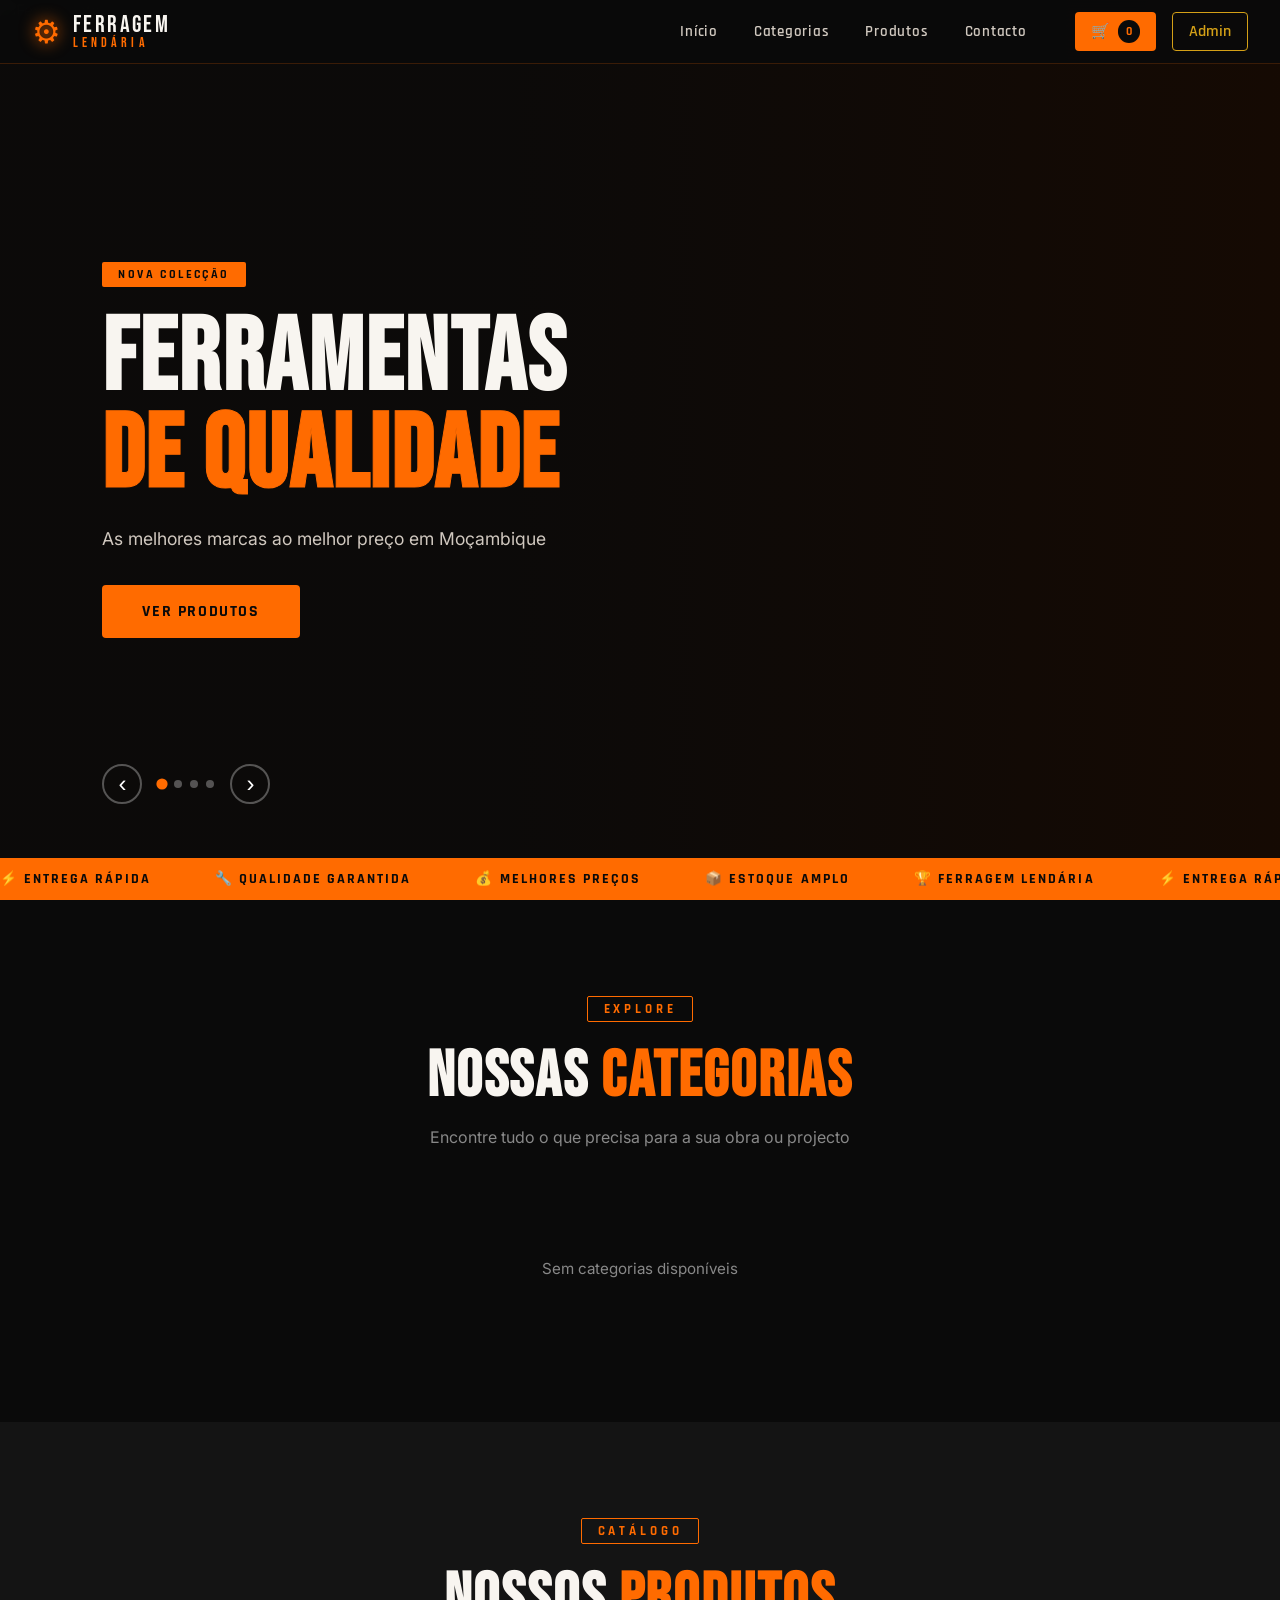
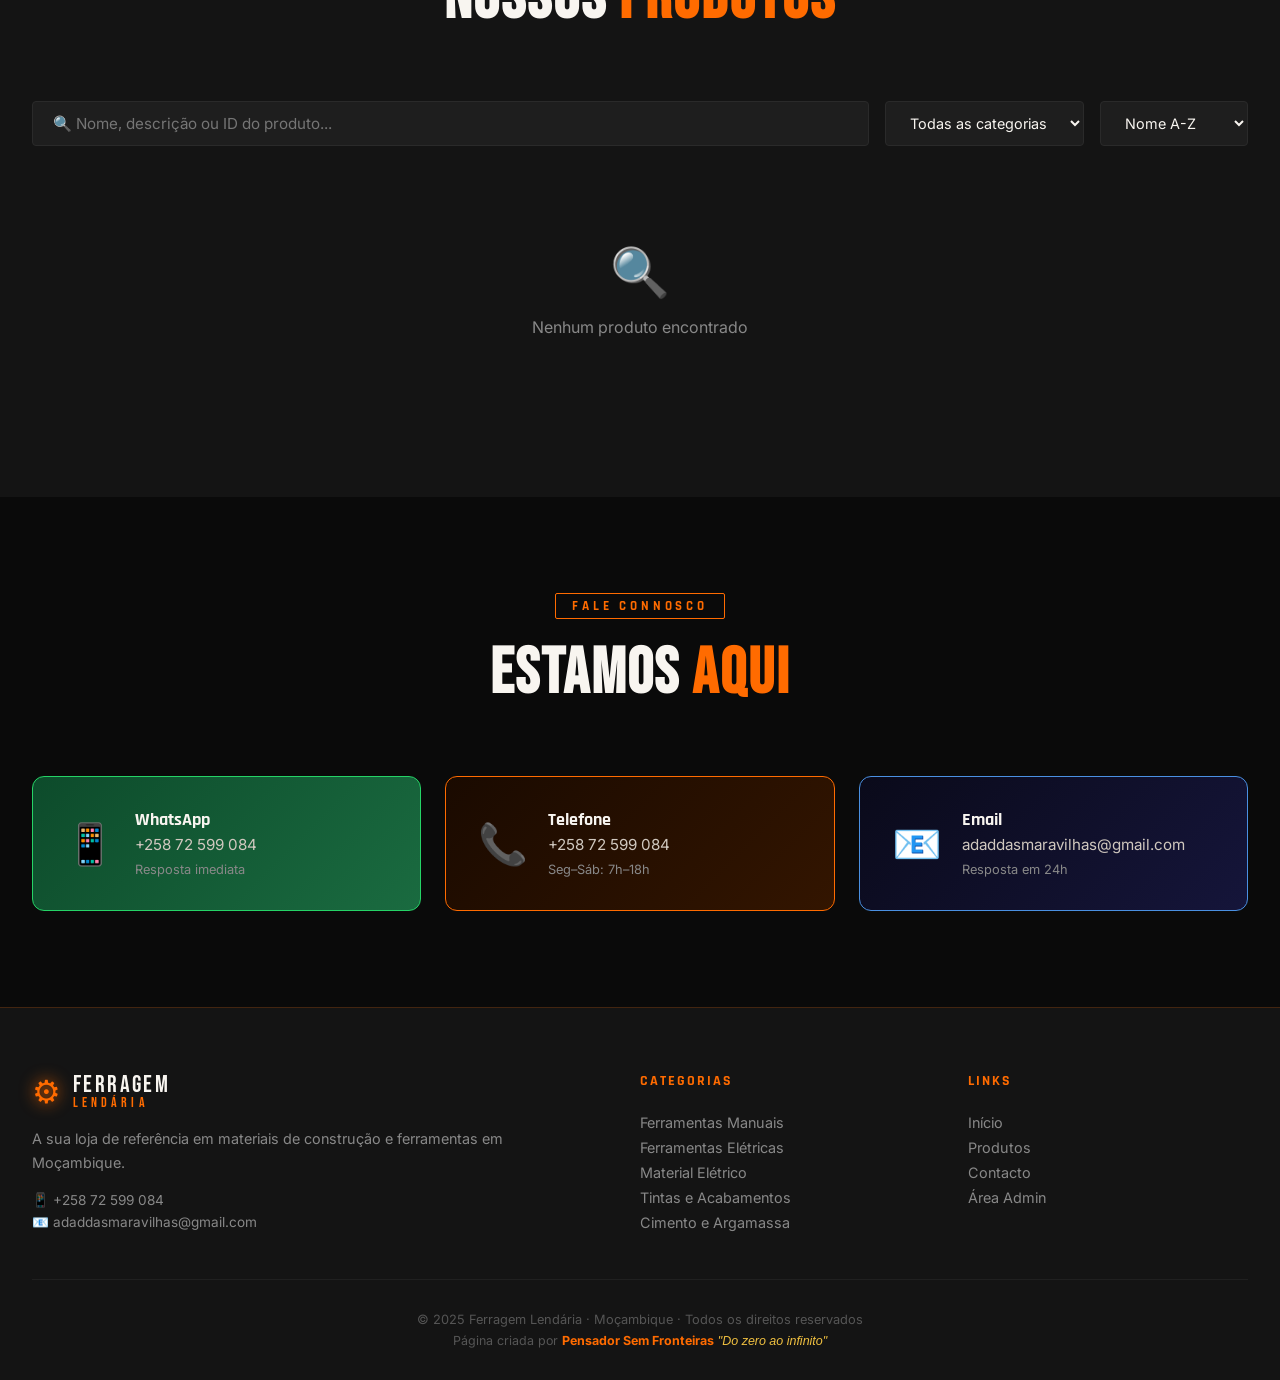
==== commit 490a1523: "atualizacoes" ====
--- a/index.html
+++ b/index.html
@@ -2,7 +2,7 @@
 <html lang="pt-MZ">
 <head>
   <meta charset="UTF-8" />
-  <meta name="viewport" content="width=device-width, initial-scale=1.0" />
+  <meta name="viewport" content="width=device-width, initial-scale=1.0, maximum-scale=1.0" />
   <title>Ferragem Lendária — Moçambique</title>
   <link rel="preconnect" href="https://fonts.googleapis.com" />
   <link href="https://fonts.googleapis.com/css2?family=Bebas+Neue&family=Rajdhani:wght@400;500;600;700&family=Inter:wght@300;400;500&display=swap" rel="stylesheet" />
@@ -12,7 +12,7 @@
 </head>
 <body>
 
-<!-- ===== LOADER ===== -->
+<!-- LOADER -->
 <div id="loader" class="loader">
   <div class="loader-inner">
     <div class="loader-gear">⚙</div>
@@ -20,7 +20,7 @@
   </div>
 </div>
 
-<!-- ===== HEADER ===== -->
+<!-- HEADER -->
 <header class="header" id="header">
   <div class="header-inner">
     <a href="index.html" class="logo">
@@ -43,19 +43,27 @@
         🛒 <span class="cart-count" id="cartCount">0</span>
       </button>
       <a href="pages/admin.html" class="admin-link">Admin</a>
-    </div>
-  </div>
+      <button class="hamburger" id="mobileMenuBtn" aria-label="Menu">
+        <span></span><span></span><span></span>
+      </button>
+    </div>
+  </div>
+
+  <!-- MOBILE NAV -->
+  <nav class="mobile-nav" id="mobileNav">
+    <a href="#inicio"     class="mobile-nav-link" onclick="document.getElementById('mobileNav').classList.remove('active')">🏠 Início</a>
+    <a href="#categorias" class="mobile-nav-link" onclick="document.getElementById('mobileNav').classList.remove('active')">🏷️ Categorias</a>
+    <a href="#produtos"   class="mobile-nav-link" onclick="document.getElementById('mobileNav').classList.remove('active')">📦 Produtos</a>
+    <a href="#contato"    class="mobile-nav-link" onclick="document.getElementById('mobileNav').classList.remove('active')">📞 Contacto</a>
+    <a href="pages/admin.html" class="mobile-nav-link mobile-admin">⚙ Área Admin</a>
+  </nav>
 </header>
 
-<!-- ===== HERO / CARROSSEL ===== -->
+<!-- HERO -->
 <section class="hero" id="inicio">
   <div class="hero-slider" id="heroSlider">
-
-    <div class="slide active" style="--slide-bg: #1a0a00;">
-      <div class="slide-img-wrap">
-        <img src="https://images.unsplash.com/photo-1504148455328-c376907d081c?w=1400&q=80" alt="Ferramentas" class="slide-img" />
-        <div class="slide-overlay"></div>
-      </div>
+    <div class="slide active" style="--slide-bg:#1a0a00">
+      <div class="slide-img-wrap"><img src="https://images.unsplash.com/photo-1504148455328-c376907d081c?w=1400&q=80" alt="Ferramentas" class="slide-img"/><div class="slide-overlay"></div></div>
       <div class="slide-content">
         <span class="slide-tag">Nova Colecção</span>
         <h1 class="slide-title">Ferramentas<br/><em>de Qualidade</em></h1>
@@ -63,12 +71,8 @@
         <a href="#produtos" class="slide-btn">Ver Produtos</a>
       </div>
     </div>
-
-    <div class="slide" style="--slide-bg: #001a0a;">
-      <div class="slide-img-wrap">
-        <img src="https://images.unsplash.com/photo-1581092335397-9583eb92d232?w=1400&q=80" alt="Construção" class="slide-img" />
-        <div class="slide-overlay"></div>
-      </div>
+    <div class="slide" style="--slide-bg:#001a0a">
+      <div class="slide-img-wrap"><img src="https://images.unsplash.com/photo-1581092335397-9583eb92d232?w=1400&q=80" alt="Construção" class="slide-img"/><div class="slide-overlay"></div></div>
       <div class="slide-content">
         <span class="slide-tag">Materiais de Construção</span>
         <h1 class="slide-title">Construa<br/><em>o seu Sonho</em></h1>
@@ -76,12 +80,8 @@
         <a href="#categorias" class="slide-btn">Ver Categorias</a>
       </div>
     </div>
-
-    <div class="slide" style="--slide-bg: #1a1000;">
-      <div class="slide-img-wrap">
-        <img src="https://images.unsplash.com/photo-1558618666-fcd25c85cd64?w=1400&q=80" alt="Elétrica" class="slide-img" />
-        <div class="slide-overlay"></div>
-      </div>
+    <div class="slide" style="--slide-bg:#1a1000">
+      <div class="slide-img-wrap"><img src="https://images.unsplash.com/photo-1558618666-fcd25c85cd64?w=1400&q=80" alt="Elétrica" class="slide-img"/><div class="slide-overlay"></div></div>
       <div class="slide-content">
         <span class="slide-tag">Material Elétrico</span>
         <h1 class="slide-title">Ilumina<br/><em>o seu Espaço</em></h1>
@@ -89,12 +89,8 @@
         <a href="#produtos" class="slide-btn">Comprar Agora</a>
       </div>
     </div>
-
-    <div class="slide" style="--slide-bg: #0a001a;">
-      <div class="slide-img-wrap">
-        <img src="https://images.unsplash.com/photo-1572981779307-38b8cabb2407?w=1400&q=80" alt="Segurança" class="slide-img" />
-        <div class="slide-overlay"></div>
-      </div>
+    <div class="slide" style="--slide-bg:#0a001a">
+      <div class="slide-img-wrap"><img src="https://images.unsplash.com/photo-1572981779307-38b8cabb2407?w=1400&q=80" alt="Segurança" class="slide-img"/><div class="slide-overlay"></div></div>
       <div class="slide-content">
         <span class="slide-tag">Equipamento de Segurança</span>
         <h1 class="slide-title">Trabalhe<br/><em>com Segurança</em></h1>
@@ -102,56 +98,45 @@
         <a href="#produtos" class="slide-btn">Ver EPI's</a>
       </div>
     </div>
-
-  </div>
-
+  </div>
   <div class="slider-controls">
     <button class="slider-prev" onclick="changeSlide(-1)">‹</button>
     <div class="slider-dots" id="sliderDots"></div>
     <button class="slider-next" onclick="changeSlide(1)">›</button>
   </div>
-
   <div class="hero-strip">
     <div class="strip-marquee">
-      <span>⚡ ENTREGA RÁPIDA</span>
-      <span>🔧 QUALIDADE GARANTIDA</span>
-      <span>💰 MELHORES PREÇOS</span>
-      <span>📦 ESTOQUE AMPLO</span>
-      <span>🏆 FERRAGEM LENDÁRIA</span>
-      <span>⚡ ENTREGA RÁPIDA</span>
-      <span>🔧 QUALIDADE GARANTIDA</span>
-      <span>💰 MELHORES PREÇOS</span>
-      <span>📦 ESTOQUE AMPLO</span>
-      <span>🏆 FERRAGEM LENDÁRIA</span>
-    </div>
-  </div>
-</section>
-
-<!-- ===== CATEGORIAS ===== -->
+      <span>⚡ ENTREGA RÁPIDA</span><span>🔧 QUALIDADE GARANTIDA</span><span>💰 MELHORES PREÇOS</span>
+      <span>📦 ESTOQUE AMPLO</span><span>🏆 FERRAGEM LENDÁRIA</span>
+      <span>⚡ ENTREGA RÁPIDA</span><span>🔧 QUALIDADE GARANTIDA</span><span>💰 MELHORES PREÇOS</span>
+      <span>📦 ESTOQUE AMPLO</span><span>🏆 FERRAGEM LENDÁRIA</span>
+    </div>
+  </div>
+</section>
+
+<!-- CATEGORIAS -->
 <section class="section" id="categorias">
   <div class="container">
     <div class="section-header">
       <span class="section-tag">Explore</span>
       <h2 class="section-title">Nossas <em>Categorias</em></h2>
-      <p class="section-sub">Encontre tudo o que precisa para sua obra ou projecto</p>
+      <p class="section-sub">Encontre tudo o que precisa para a sua obra ou projecto</p>
     </div>
     <div class="categories-grid" id="categoriesGrid">
-      <!-- Gerado via JS -->
       <div class="loading-placeholder">A carregar categorias...</div>
     </div>
   </div>
 </section>
 
-<!-- ===== PRODUTOS ===== -->
+<!-- PRODUTOS -->
 <section class="section section-dark" id="produtos">
   <div class="container">
     <div class="section-header">
       <span class="section-tag">Catálogo</span>
       <h2 class="section-title">Nossos <em>Produtos</em></h2>
     </div>
-
     <div class="products-toolbar">
-      <input type="text" class="search-input" id="searchInput" placeholder="🔍 Pesquisar produto..." oninput="filterProducts()" />
+      <input type="text" class="search-input" id="searchInput" placeholder="🔍 Nome, descrição ou ID do produto..." oninput="filterProducts()" />
       <select class="filter-select" id="categoryFilter" onchange="filterProducts()">
         <option value="">Todas as categorias</option>
       </select>
@@ -161,14 +146,13 @@
         <option value="preco_desc">Maior Preço</option>
       </select>
     </div>
-
     <div class="products-grid" id="productsGrid">
       <div class="loading-placeholder">A carregar produtos...</div>
     </div>
   </div>
 </section>
 
-<!-- ===== CONTATO ===== -->
+<!-- CONTACTO -->
 <section class="section" id="contato">
   <div class="container">
     <div class="section-header">
@@ -204,7 +188,7 @@
   </div>
 </section>
 
-<!-- ===== FOOTER ===== -->
+<!-- FOOTER -->
 <footer class="footer">
   <div class="container">
     <div class="footer-grid">
@@ -217,6 +201,10 @@
           </div>
         </div>
         <p>A sua loja de referência em materiais de construção e ferramentas em Moçambique.</p>
+        <div class="footer-contact-mini">
+          <a href="https://wa.me/25872599084">📱 +258 72 599 084</a>
+          <a href="mailto:adaddasmaravilhas@gmail.com">📧 adaddasmaravilhas@gmail.com</a>
+        </div>
       </div>
       <div class="footer-links">
         <h4>Categorias</h4>
@@ -224,21 +212,24 @@
         <a href="#categorias">Ferramentas Elétricas</a>
         <a href="#categorias">Material Elétrico</a>
         <a href="#categorias">Tintas e Acabamentos</a>
+        <a href="#categorias">Cimento e Argamassa</a>
       </div>
       <div class="footer-links">
-        <h4>Empresa</h4>
-        <a href="#inicio">Sobre Nós</a>
+        <h4>Links</h4>
+        <a href="#inicio">Início</a>
+        <a href="#produtos">Produtos</a>
         <a href="#contato">Contacto</a>
         <a href="pages/admin.html">Área Admin</a>
       </div>
     </div>
     <div class="footer-bottom">
       <p>© 2025 Ferragem Lendária · Moçambique · Todos os direitos reservados</p>
+      <p class="footer-signature">Página criada por <strong>Pensador Sem Fronteiras</strong> <em>"Do zero ao infinito"</em></p>
     </div>
   </div>
 </footer>
 
-<!-- ===== CARRINHO LATERAL ===== -->
+<!-- CARRINHO LATERAL -->
 <div class="cart-overlay" id="cartOverlay" onclick="toggleCart()"></div>
 <aside class="cart-panel" id="cartPanel">
   <div class="cart-header">
@@ -246,10 +237,7 @@
     <button onclick="toggleCart()" class="cart-close">✕</button>
   </div>
   <div class="cart-items" id="cartItems">
-    <div class="cart-empty">
-      <span>🛒</span>
-      <p>Carrinho vazio</p>
-    </div>
+    <div class="cart-empty"><span>🛒</span><p>Carrinho vazio</p></div>
   </div>
   <div class="cart-footer">
     <div class="cart-total">
@@ -263,7 +251,7 @@
   </div>
 </aside>
 
-<!-- ===== MODAL PRODUTO ===== -->
+<!-- MODAL PRODUTO / FATURA -->
 <div class="modal-overlay" id="productModal" onclick="closeProductModal(event)">
   <div class="modal-box">
     <button class="modal-close" onclick="document.getElementById('productModal').classList.remove('active')">✕</button>
@@ -271,9 +259,13 @@
   </div>
 </div>
 
-<script type="module">
-  import { db } from '../js/supabase-config.js';
-  window.db = db;
+<script>
+  // Init Supabase for store (read-only public)
+  const { createClient } = supabase;
+  window.db = createClient(
+    'https://SEU_PROJECT_ID.supabase.co',
+    'SUA_ANON_KEY_AQUI'
+  );
 </script>
 <script src="js/store.js"></script>
 </body>
--- a/css/style.css
+++ b/css/style.css
@@ -816,3 +816,210 @@
   .categories-grid { grid-template-columns: repeat(auto-fill, minmax(150px, 1fr)); }
   .products-toolbar { flex-direction: column; }
 }
+
+/* ============================================================
+   FERRAGEM LENDÁRIA v2 — Mobile & Feature Additions
+   ============================================================ */
+
+/* ===== HAMBURGER ===== */
+.hamburger {
+  display: none;
+  flex-direction: column;
+  gap: 5px;
+  padding: 6px;
+  cursor: pointer;
+  background: none;
+  border: 1px solid rgba(255,107,0,0.3);
+  border-radius: 4px;
+}
+.hamburger span {
+  display: block;
+  width: 22px;
+  height: 2px;
+  background: var(--orange);
+  border-radius: 2px;
+  transition: var(--transition);
+}
+
+/* ===== MOBILE NAV ===== */
+.mobile-nav {
+  display: none;
+  flex-direction: column;
+  background: rgba(10,10,10,0.98);
+  border-top: 1px solid rgba(255,107,0,0.2);
+  padding: 0.5rem;
+  max-height: 0;
+  overflow: hidden;
+  transition: max-height 0.4s ease;
+}
+.mobile-nav.active {
+  max-height: 400px;
+}
+.mobile-nav-link {
+  padding: 0.9rem 1.25rem;
+  font-family: var(--font-head);
+  font-size: 1rem;
+  font-weight: 600;
+  color: var(--white-dim);
+  border-radius: 6px;
+  transition: var(--transition);
+  display: block;
+}
+.mobile-nav-link:hover, .mobile-nav-link:active {
+  background: rgba(255,107,0,0.1);
+  color: var(--orange);
+}
+.mobile-admin {
+  margin-top: 0.5rem;
+  border: 1px solid rgba(212,160,23,0.3);
+  color: var(--gold) !important;
+}
+
+/* ===== PRODUCT ID TAG ===== */
+.product-id-tag {
+  font-size: 0.68rem;
+  font-family: monospace;
+  color: var(--gray);
+  background: var(--black-4);
+  display: inline-block;
+  padding: 0.15rem 0.5rem;
+  border-radius: 3px;
+  margin-bottom: 0.35rem;
+  letter-spacing: 0.05em;
+}
+
+/* ===== LOW STOCK BADGE ===== */
+.tag-low { background: #d97706 !important; color: #000 !important; }
+
+/* ===== MODAL PRODUCT LAYOUT ===== */
+.modal-product-layout {
+  display: flex;
+  gap: 1.5rem;
+  flex-wrap: wrap;
+}
+.modal-product-img {
+  flex: 0 0 200px;
+  height: 200px;
+  background: var(--black-3);
+  border-radius: 8px;
+  display: flex;
+  align-items: center;
+  justify-content: center;
+  overflow: hidden;
+}
+.modal-product-info { flex: 1; min-width: 200px; }
+
+/* ===== FOOTER EXTRAS ===== */
+.footer-contact-mini {
+  display: flex;
+  flex-direction: column;
+  gap: 0.4rem;
+  margin-top: 1rem;
+}
+.footer-contact-mini a {
+  font-size: 0.85rem;
+  color: var(--gray-light);
+  transition: var(--transition);
+}
+.footer-contact-mini a:hover { color: var(--orange); }
+.footer-signature {
+  margin-top: 0.4rem;
+  font-size: 0.78rem;
+  color: var(--gray);
+}
+.footer-signature strong { color: var(--orange); }
+.footer-signature em { color: var(--gold-light); font-style: italic; }
+
+/* ===== IMPROVED MOBILE ===== */
+@media (max-width: 768px) {
+  /* show hamburger, hide desktop nav */
+  .hamburger { display: flex; }
+  .nav { display: none; }
+  .admin-link { display: none; }
+  .mobile-nav { display: flex; }
+
+  /* header */
+  .header-inner { padding: 0.65rem 1rem; gap: 0.75rem; }
+  .logo-main { font-size: 1.2rem; }
+  .logo-sub { font-size: 0.7rem; }
+  .logo-icon { font-size: 1.6rem; }
+  .cart-btn { padding: 0.45rem 0.75rem; font-size: 0.85rem; }
+
+  /* hero */
+  .hero { height: 90vh; }
+  .slide-content { padding: 0 5%; }
+  .slide-title { font-size: 2.4rem; }
+  .slide-desc { font-size: 0.9rem; }
+  .slide-btn { padding: 0.75rem 1.75rem; font-size: 0.9rem; }
+  .slider-controls { bottom: 5rem; left: 5%; gap: 0.75rem; }
+  .slider-prev, .slider-next { width: 2rem; height: 2rem; font-size: 1.2rem; }
+
+  /* sections */
+  .section { padding: 3.5rem 0; }
+  .section-title { font-size: 2rem; }
+  .container { padding: 0 1rem; }
+
+  /* categories */
+  .categories-grid { grid-template-columns: repeat(auto-fill, minmax(130px, 1fr)); gap: 0.75rem; }
+  .category-card { padding: 1.25rem 0.75rem; }
+  .category-icon { font-size: 2rem; }
+  .category-name { font-size: 0.85rem; }
+
+  /* products toolbar */
+  .products-toolbar { flex-direction: column; gap: 0.75rem; }
+  .search-input, .filter-select { width: 100%; }
+
+  /* products grid */
+  .products-grid { grid-template-columns: 1fr 1fr; gap: 0.75rem; }
+  .product-img-wrap { height: 150px; }
+  .product-body { padding: 0.75rem; }
+  .product-name { font-size: 0.9rem; }
+  .product-price { font-size: 1.3rem; }
+  .product-desc { display: none; } /* hide on mobile to save space */
+  .add-cart-btn { font-size: 0.78rem; padding: 0.5rem 0.5rem; }
+  .qty-btn { width: 1.75rem; height: 1.75rem; }
+  .qty-input { width: 2rem; height: 1.75rem; font-size: 0.85rem; }
+
+  /* cart */
+  .cart-panel { width: 100vw; }
+
+  /* modal */
+  .modal-overlay { padding: 0; align-items: flex-end; }
+  .modal-box {
+    border-radius: var(--radius-lg) var(--radius-lg) 0 0;
+    max-height: 92vh;
+    width: 100%;
+    padding: 1.5rem 1rem;
+  }
+  .modal-product-layout { flex-direction: column; }
+  .modal-product-img { flex: 0 0 180px; width: 100%; }
+
+  /* contact */
+  .contact-grid { grid-template-columns: 1fr; gap: 1rem; }
+  .contact-card { padding: 1.25rem; }
+
+  /* footer */
+  .footer-grid { grid-template-columns: 1fr; gap: 1.5rem; }
+  .footer { padding: 2.5rem 0 1.5rem; }
+
+  /* strip */
+  .strip-marquee span { font-size: 0.75rem; }
+  .hero-strip { padding: 0.5rem 0; }
+}
+
+@media (max-width: 400px) {
+  .products-grid { grid-template-columns: 1fr; }
+  .slide-title { font-size: 2rem; }
+  .product-actions { flex-direction: column; gap: 0.5rem; }
+  .qty-control { width: 100%; justify-content: center; }
+  .add-cart-btn { width: 100%; }
+}
+
+/* Touch-friendly tap targets */
+@media (hover: none) {
+  .qty-btn, .cqb { min-width: 2.25rem; min-height: 2.25rem; }
+  .nav-item, .mobile-nav-link { min-height: 44px; display: flex; align-items: center; }
+  .add-cart-btn { min-height: 44px; }
+  .cart-btn { min-height: 44px; }
+  .login-btn { min-height: 50px; }
+}
